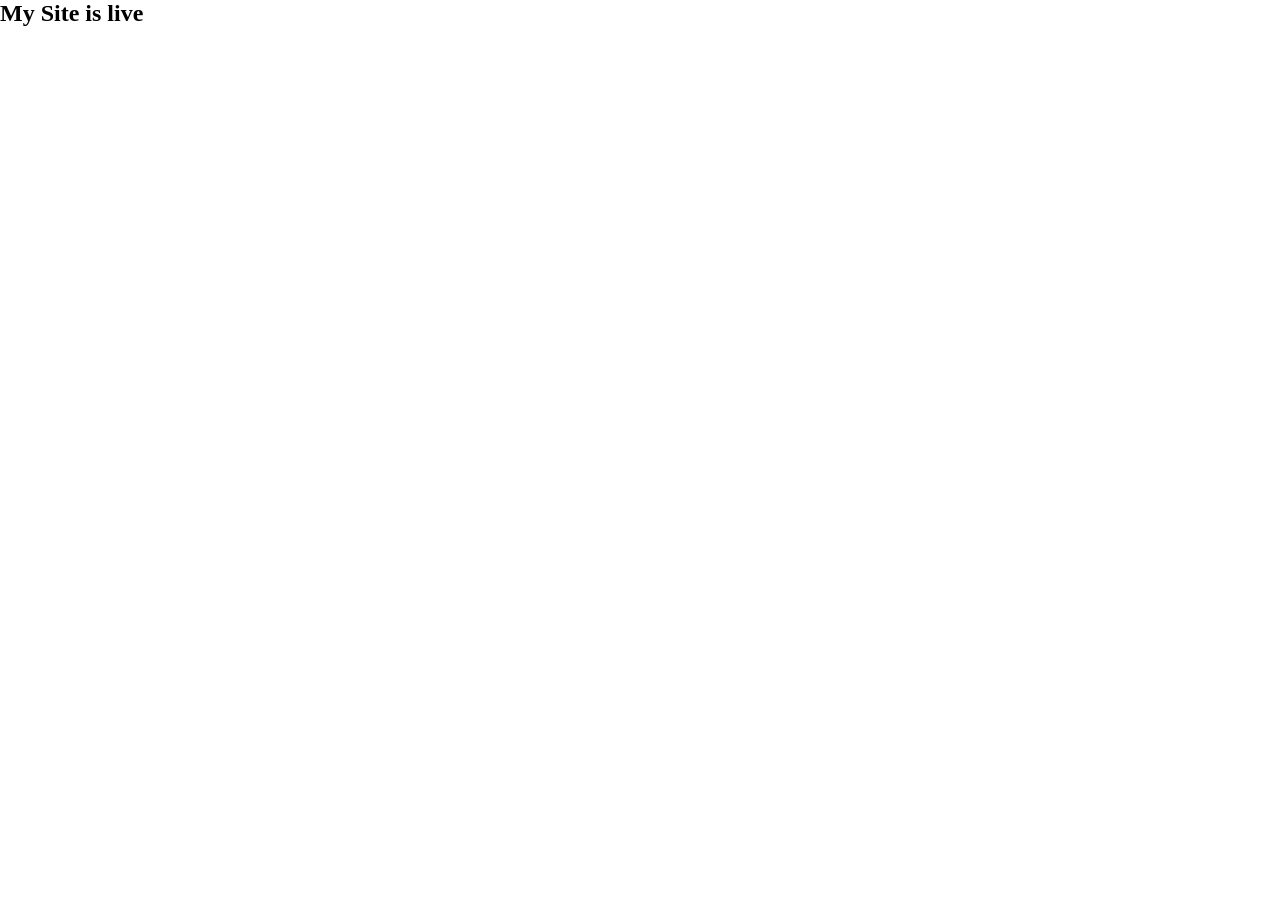
==== index.html @ db035b51 "commit" ====
<!DOCTYPE html>
<html lang="en">
<head>
    <meta charset="UTF-8">
    <meta name ="viewport" content ="width=device-width,initial-scale=1">
        <link rel="stylesheet" type = "text/css" href = "style35.css">
          
        <script src="https://kit.fontawesome.com/5765af88bb.js" crossorigin="anonymous"></script>
      
        
        <link rel="stylesheet" href="https://cdnjs.cloudflare.com/ajax/libs/font-awesome/4.7.0/css/font-awesome.min.css">
        
       
        <title>SIGMADESIGN</title>
        
        
</head>
<body>
    <h2>My Site is live</h2>
</body>
</html>
---- style35.css ----
* {
  margin: 0;
  padding: 0;
  box-sizing: border-box;
}
.header {
  display: grid;
}
.nav ul {
  position: fixed;
  background-color: white;
  z-index: 100;
  display: flex;
  overflow: hidden;
  width: 1520px;
  height: 80px;
  z-index: 1000;
}

.nav li a {
  display: inline-flex;
  align-items: center;
  justify-items: center;
  margin: 20px 30px;
  padding: 10px 12px;
  font-size: 1rem;
  font-family: Verdana, Geneva, Tahoma, sans-serif;
  color: black;
  text-decoration: none;
  cursor: pointer;
  position: relative;
  text-underline-position: below;
}
.nav li a :hover {
  color: red;
}
li:last-child {
  width: 150px;
  height: 50px;
  color: black;
}
li:last-child :hover {
  background-color: black !important;
  color: white !important;
}
.nav i {
  font-size: 1.2rem;
  color: rgb(31, 23, 23);
}

.content {
  position: absolute;
  display: block;
  width: 1000px;
  height: 500px;
}

.headline {
  display: flex;
}
.headline h2 {
  margin: 150px;
  width: 700px;
  height: 200px;
  background-color: #fff;
  color: black;
  font-size: 3rem;
  font-family: Arial, Helvetica, sans-serif;
}
.headline h3 {
  margin: 150px;
  width: 700px;
  height: 100px;
  background-color: #fff;
  color: black;
  font-size: 3rem;
  font-family: Arial, Helvetica, sans-serif;
}

.portal {
  margin: 40px;
  display: block;
  position: relative;
  width: 1520px;
  min-width: 100%;
  height: 350px;
  background-color: whitesmoke;
  text-align: center;
  margin-left: 0;
}
.portal h1 {
  margin: 40px;
  padding: 10px;
  font-family: sans-serif;
  text-align: center;
  font-size: 2rem;
  color: black 2px;
}
.portal p {
  width: 800px;
  margin: 20px;
  top: 50%;
  right: 50%;
  text-align: center;
  padding: 10px 12px;
  font-family: sans-serif;
  font-size: 1.3rem;
  color: black;
  margin-left: 350px;
}
.buttons {
  display: inline-flex;
  background-color: red;
  color: white;
  height: 40px;
  width: 80px;
  margin: 10px 10px;
  padding: 10px 14px;
  align-content: space-between;
  font-size: 1rem;
  cursor: pointer;
  border: black;
}
.buttons:hover {
  background-color: black;
}
.sections {
  margin: 10px 10px;
  padding: 10px 12px;
  display: inline-flex;
  position: relative;
  height: 400px;
  width: 1500px;
}
.part1 {
  display: block;
  margin-left: 60px;
  background-color: rgb(17, 15, 15);
  position: relative;
  height: 300px;
  color: white;
  width: 400px;
  margin-top: 20px;
}
.part1 h1 {
  margin: 30px;
  padding: 10px;
  color: white;
  text-align: center;
  font-size: 1.7rem;
  font-family: sans-serif;
}
.part1 p {
  color: white;
  text-align: center;
  font-size: 1.5rem;
  font-family: "Gill Sans", "Gill Sans MT", Calibri, "Trebuchet MS", sans-serif;
}

.press {
  padding: 10px;
  align-items: center;
  margin-top: 40px;
  margin-left: 180px;
  width: 50px;
  height: 40px;
  color: white;
  background-color: transparent;
  cursor: pointer;
  border: #fff solid 1px;
}
.press:hover {
  background-color: red;
}
.part2 {
  display: block;
  margin-left: 60px;
  background-color: rgb(17, 15, 15);
  position: relative;
  height: 300px;
  color: white;
  width: 400px;
  margin-top: 20px;
}
.part2 h1 {
  margin: 30px;
  padding: 10px;
  color: white;
  text-align: center;
  font-size: 1.7rem;
  font-family: sans-serif;
}
.part2 p {
  color: white;
  text-align: center;
  font-size: 1.5rem;
  font-family: "Gill Sans", "Gill Sans MT", Calibri, "Trebuchet MS", sans-serif;
}
.part3 {
  display: block;
  margin-left: 60px;
  background-color: rgb(17, 15, 15);
  position: relative;
  height: 300px;
  color: white;
  width: 400px;
  margin-top: 20px;
}
.part3 h1 {
  margin: 30px;
  padding: 10px;
  color: white;
  text-align: center;
  font-size: 1.7rem;
  font-family: sans-serif;
  text-decoration: none;
}
.part3 p {
  color: white;
  text-align: center;
  font-size: 1.5rem;
  font-family: "Gill Sans", "Gill Sans MT", Calibri, "Trebuchet MS", sans-serif;
}
.work {
  width: 1500px;
  height: 150px;
  display: block;

  text-align: center;
  font-size: 1.5rem;
  color: black 1px solid;
  font-family: sans-serif;
  font-weight: 200;
}
.bar {
  position: relative;
  left: 45%;
  margin: 15px;
  padding: 15px;
  width: 4rem;
  height: 1.3px;
  background-color: red;
}

.grid-container {
  display: grid;

  grid-template-rows: auto auto;
  grid-template-columns: auto auto;
  grid-gap: 0px;
  background-color: transparent;
  padding: 1px;
}

.grid-container > div {
  border: 1px solid black;
  text-align: center;
  height: 500px;
}

.project1 {
  height: 50vh;
  width: 50vw;
  position: relative;
  background-size: cover;
  background-position: 50% 50%;
  background-image: url("https://images.unsplash.com/photo-1441974231531-c6227db76b6e?ixlib=rb-1.2.1&ixid=eyJhcHBfaWQiOjEyMDd9&auto=format&fit=crop&w=1920&q=80");
}

.overlay {
  position: absolute;
  height: 100%;
  width: 100%;
  top: 0;
  left: 0;
  background: rgba(0, 0, 0, 0.65);
  color: white;
  display: flex;
  align-items: center;
  justify-content: center;
  flex-direction: column;
}
.overlay h4 {
  background-color: red;
  font-size: 1rem;
  color: white;
  margin-top: 10px;
}

.overlay h1 {
  font-size: 4rem;
  color: white;
  margin-top: 50px;
}
.overlay p {
  color: white;
  font-size: 1.2rem;
  font-family: sans-serif;
}
.project2 {
  height: 50vh;
  width: 50vw;
  position: relative;
  background-size: cover;
  background-position: 50% 50%;
  background-image: url("https://sheaproperties.com/uploads/aboutusblock/image/16039523057_eec7dc201d_k.jpg");
}
.project3 {
  height: 50vh;
  width: 50vw;
  position: relative;
  background-size: cover;
  background-position: 50% 50%;
  background-image: url("https://i.ytimg.com/vi/wcrXYRz6LUs/maxresdefault.jpg");
}
.project4 {
  height: 50vh;
  width: 50vw;
  position: relative;
  background-size: cover;
  background-position: 50% 50%;
  background-image: url("https://marketstreetlynnfield.com/wp-content/uploads/sites/3/2019/04/sephora-featured.jpg");
}

.click {
  padding: 10px;
  align-items: center;
  margin-top: 50px;
  margin-left: 20px;
  width: 40px;
  height: 40px;
  color: white;
  background-color: black;
  cursor: pointer;
  border: #fff solid 1px;
}
.click:hover {
  background-color: red;
}
.explore {
  margin: 30px;
  width: 1500px;
  height: 150px;
  display: block;
  text-align: center;
  font-size: 1.5rem;
  color: black 1px solid;
}

.learning {
  margin: 10px 10px;
  padding: 10px 12px;
  display: inline-flex;
  position: relative;
  height: 400px;
  width: 1200px;
}
.right {
  display: block;
  margin-left: 5px;
  position: relative;
  height: 300px;
  color: black;
  width: 600px;
}
.right h4 {
  font-size: 1rem;
  text-align: center;
  color: black;
}
.right img {
  width: 100vh;
  height: 70vh;
}
.right h1 {
  margin: 10px;
  padding: 10px;
  color: black;
  text-align: center;
  font-size: 1.7rem;
  font-family: sans-serif;
}
.right p {
  color: black;
  text-align: center;
  font-size: 1.5rem;
  font-family: "Gill Sans", "Gill Sans MT", Calibri, "Trebuchet MS", sans-serif;
}

.left {
  display: block;
  margin-left: 140px;
  position: relative;
  height: 300px;
  color: black;
  width: 600px;
}
.left h4 {
  font-size: 1rem;
  text-align: center;
  color: black;
}
.left img {
  width: 100vh;
  height: 70vh;
}
.left h1 {
  margin: 10px;
  padding: 10px;
  color: black;
  text-align: center;
  font-size: 1.7rem;
  font-family: sans-serif;
}
.left p {
  color: black;
  text-align: center;
  font-size: 1.5rem;
  font-family: "Gill Sans", "Gill Sans MT", Calibri, "Trebuchet MS", sans-serif;
}
.select {
  padding: 10px;
  align-items: center;
  margin-top: 50px;
  margin-left: 250px;
  width: 40px;
  height: 40px;
  color: black;
  background-color: white;
  cursor: pointer;
  border: black solid 1px;
}
.select:hover {
  background-color: red;
}

.agency {
  margin-top: 400px;

  padding: 10px;
  width: 1520px;
  height: 300px;
  background-color: whitesmoke;
  display: block;
}
.agency h1 {
  text-align: center;
  font-size: 2rem;
  color: black;
  font-family: Georgia, "Times New Roman", Times, serif;
  margin: 20px;
}
.agency p {
  width: 600px;
  font-size: 1rem;
  color: black;
  font-family: Georgia, "Times New Roman", Times, serif;
  text-align: center;
  margin: 20px;
  margin-left: 400px;
}
.create {
  margin-top: 50px;
  width: 1500px;
  height: 200px;
  display: block;
  text-align: center;
  position: relative;
}
.create h1 {
  font-size: 1.8rem;
  color: black 1px solid;
  font-family: sans-serif;
}
.contact {
  margin: 20px 12px;
  padding: 10px 5px;
  margin-left: 0px;
  width: 150px;
  height: 50px;
  color: white;
  background-color: red;
  border: red;
  cursor: pointer;
}
.contact:hover {
  background-color: maroon;
}
.footer {
  float: left;
  margin: 10px;

  position: relative;
  width: 1520px;
  height: 200px;
}
.grid-containers {
  display: grid;
  grid-template-columns: auto auto auto auto auto auto;

  background-color: white;
  margin: 0px 20px;
  padding: 4px;
}

.grid-containers > div {
  background-color: black;
  color: white;
  text-align: center;
  font-family: "Segoe UI", Tahoma, Geneva, Verdana, sans-serif;
  padding: 35px 0;
  font-size: 17px;
}
.grid-containers .i {
  font-size: 12px;
  color: white;
  cursor: pointer;
}
.grid-containers a {
  text-decoration: none;
  text-decoration-line: underline;
  color: white;
  cursor: pointer;
}

.item7 {
  grid-column: 7 / span 7;
}
.chat {
  position: fixed;
}
.talk {
  position: fixed;
  color: white;
  background-color: red;
  border-radius: 60px;

  width: 60px;
  height: 50px;
  right: 30px;
  cursor: pointer;
}
.talk:hover {
  background-color: tomato;
}
.talk i {
  font-size: 20px;
}
.close-button {
  margin-top: 40px;
  width: 70px;
  height: 30px;
  margin: 2px;
  padding: 2px;
  display: relative;
  border: none;
  outline: none;
  color: white;
  font-size: 30px;
  background-color: red;
  border-radius: 50px;
  cursor: pointer;
}
.close-button:hover {
  color: black;
}
.modal-bg {
  display: flex-inline;
  position: fixed;
  bottom: 20%;
  left: 85%;
  width: 400px;
  height: 250px;
  border-color: 2px red;
  border-bottom-color: red;
  border-left-color: red;
  border-right-color: red;
  border-radius: 40px;
  z-index: 1000;
  transform: translate(-50%, -50%);
  transition: visibility 0s, opcacity 0.5s;
  opacity: 0;
  text-align: center;
  align-items: center;
  visibility: hidden;
}
.bg-active {
  visibility: visible;
  opacity: 1;
}

.modal-header {
  display: block;
  padding: 5px 10px;
  float: right;
  font-size: 10px;
  color: black;
}
.head {
  background-color: red;
  height: 20px;
  width: 590px;
  margin-right: 30px;
}

.modal-input-field {
  display: flex;
  flex-direction: row;
  width: 350px;
  height: 50px;
  background-color: lightyellow;
  margin: 20px 20px;
  padding: 0px 0;
  border-radius: 10px;
}

.modal-input-field input {
  background: none;
  outline: none;
  border: black;
  line-height: 1;
  margin: 7px;
  padding: 7px;
  font-weight: 500;
  font-size: 1.1rem;
  color: black;
}

.modal-input-field input::placeholder {
  font-weight: 600;
}
.submit-btn {
  width: 80px;
  height: 40px;
  border: none;
  outline: none;
  border-radius: 60px;
  cursor: pointer;
  background-color: none;

  margin-left: 150px;
}

.submit-btn i {
  font-size: 40px;
  margin: 3px;
  display: absolute;
  color: black;
}
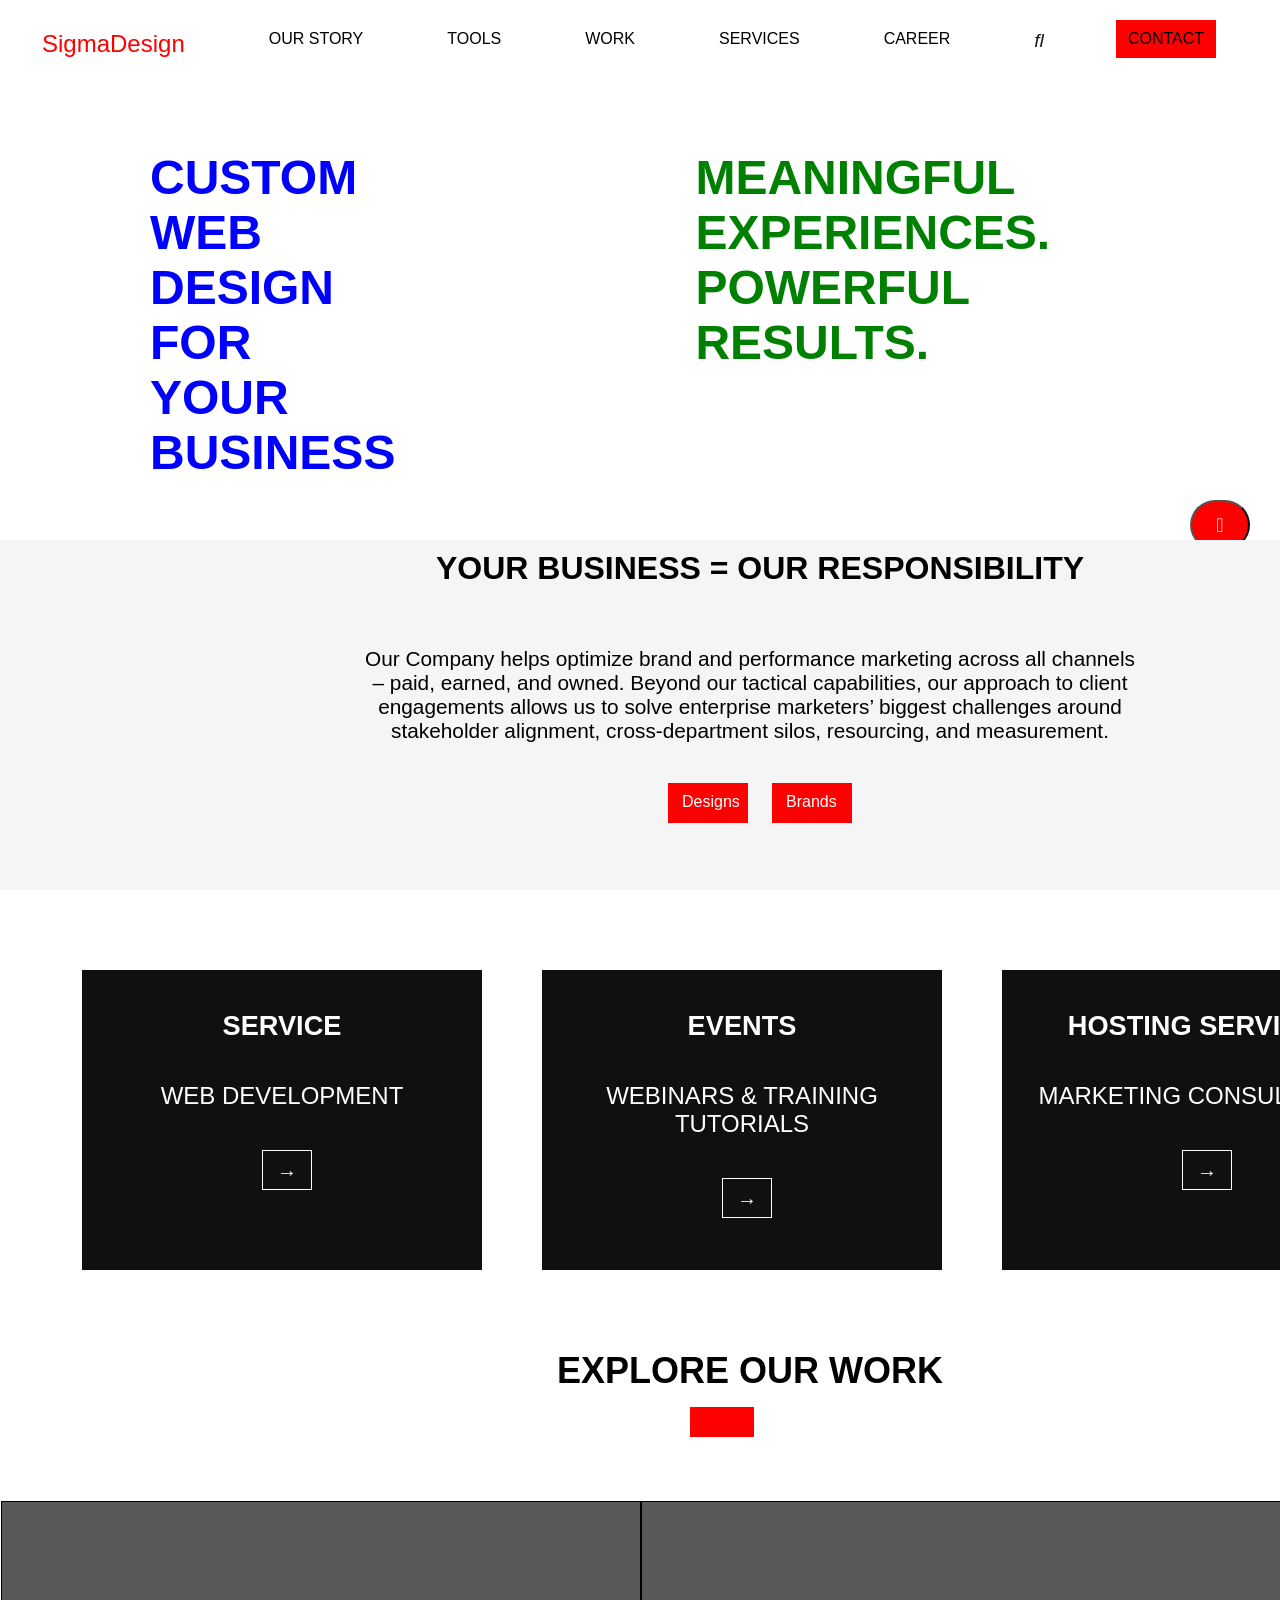
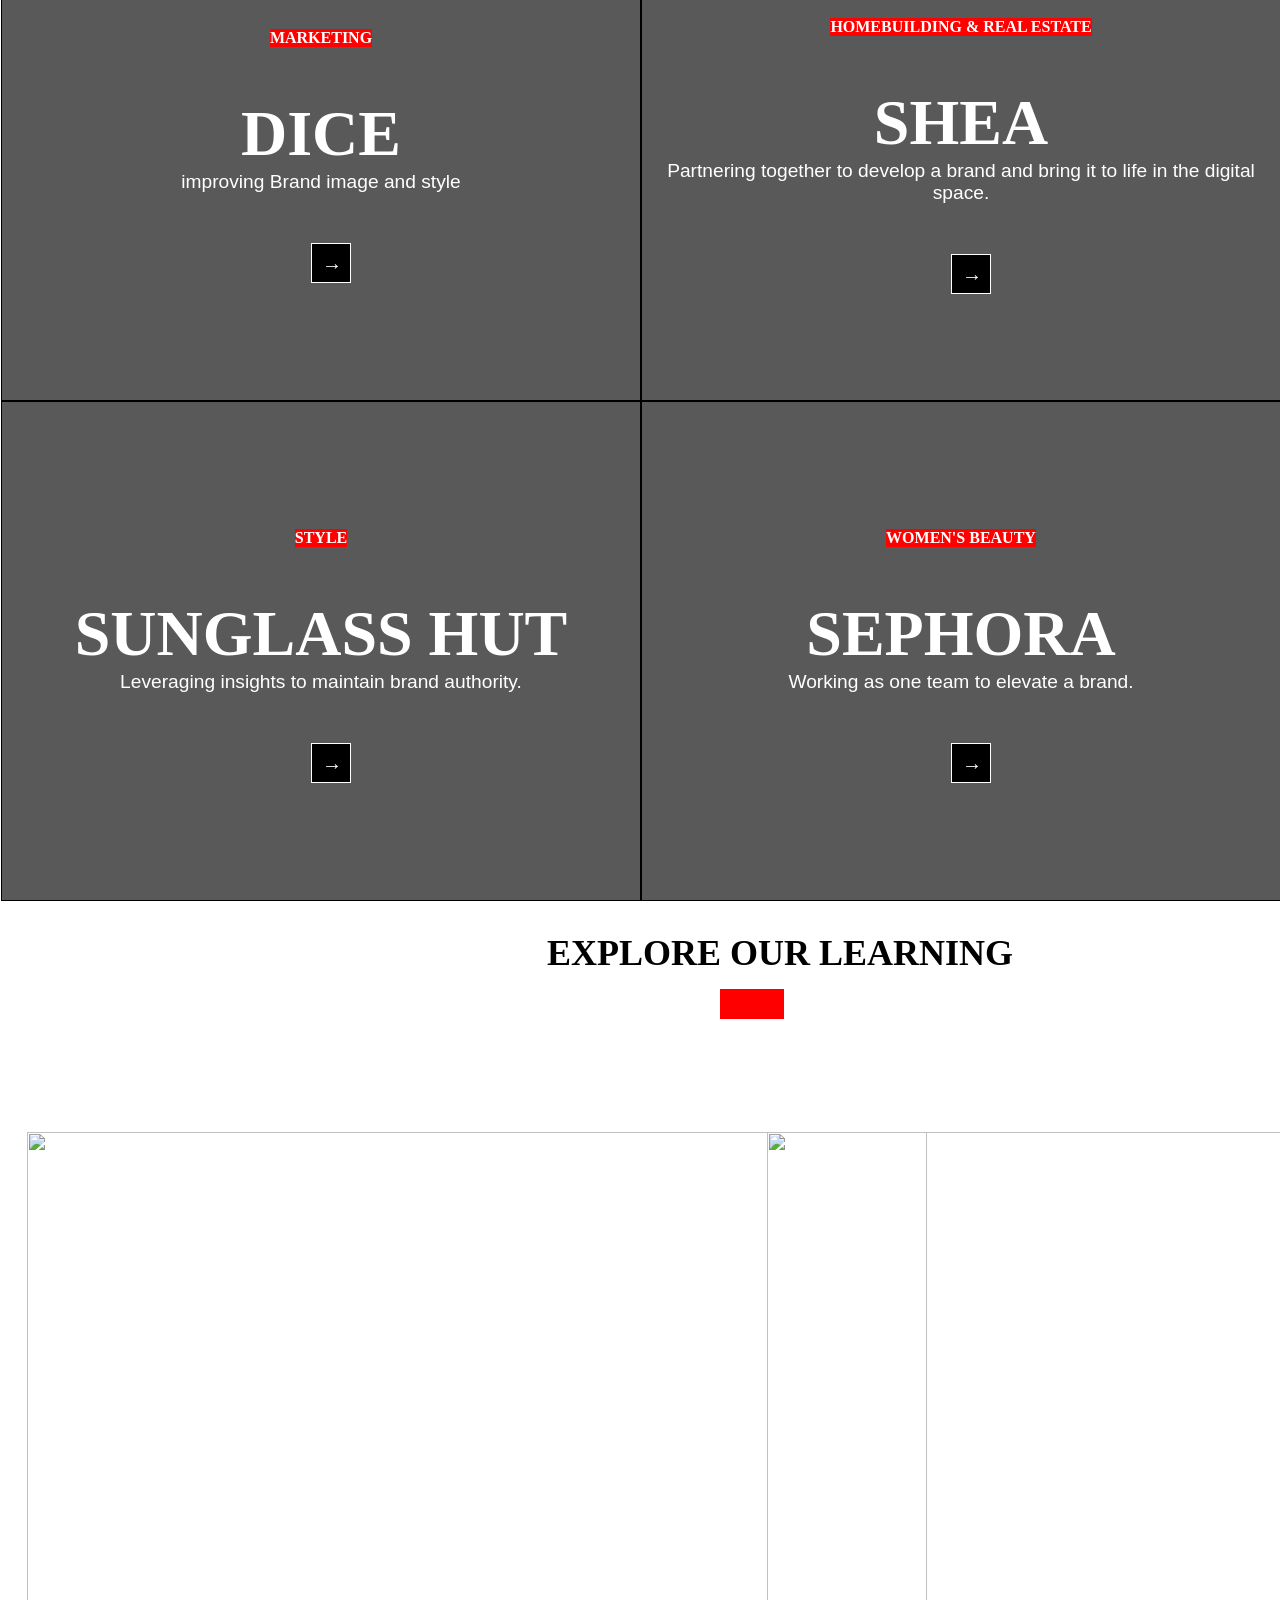
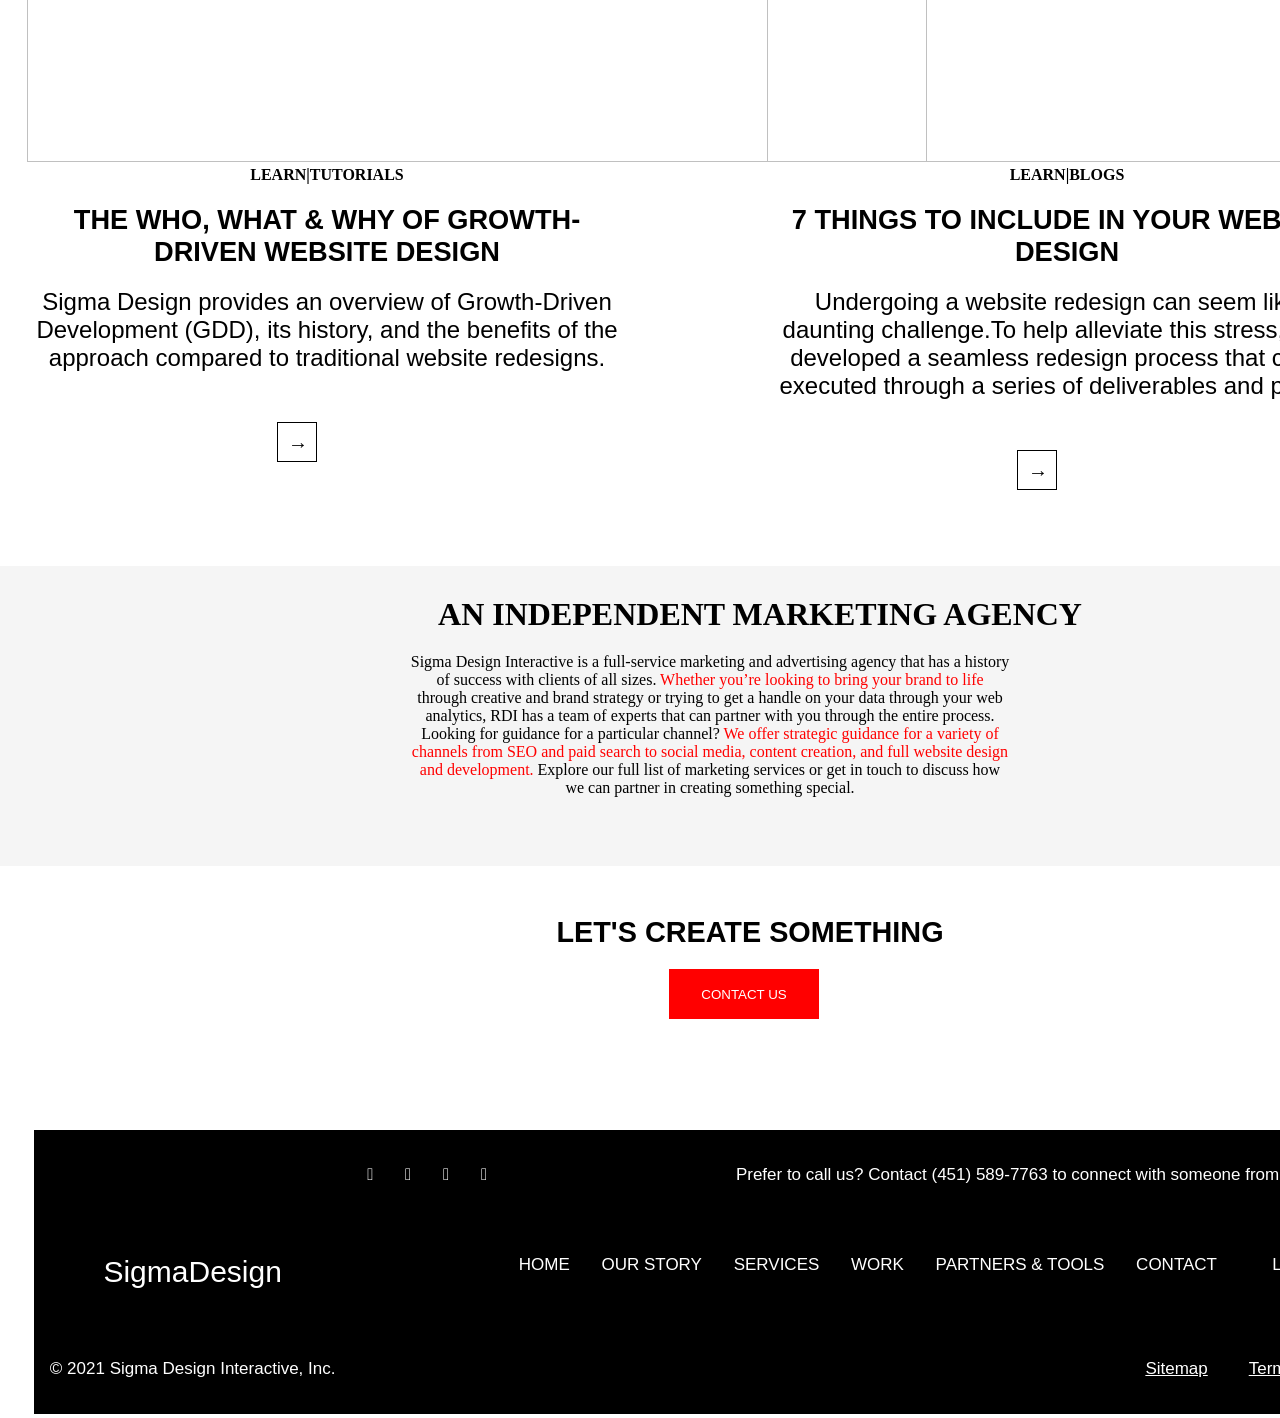
==== commit 76ea1e88: "Update index.html" ====
--- a/index.html
+++ b/index.html
@@ -16,6 +16,225 @@
         
 </head>
 <body>
-    <h2>My Site is live</h2>
+   <div class="header">
+      
+     <div id="nav" class="nav">
+        
+        <ul type="none">
+             <li><a href='' style=color:red;font-size:1.5rem;>SigmaDesign</a></li>
+            <li> <a href="">OUR STORY</a></li>
+            <li><a href="">TOOLS</a></li>
+             <li><a href="">WORK</a></li>
+            <li> <a href="">SERVICES</a></li> 
+            <li> <a href="">CAREER</a></li>
+            <li><a href=""><i class="fas fa-search"></i></a></li> 
+            <li><a href=""style= background-color:red; >CONTACT</a></li> 
+        </ul>
+        
+    </div>
+    <div class="content">
+       
+    <div class="headline">
+        <h2 id="jar">CUSTOM WEB DESIGN<br>
+            FOR YOUR BUSINESS</h2>
+            <h3 id ="jug">MEANINGFUL EXPERIENCES.<br>
+                 POWERFUL RESULTS.</h3>
+           
+    </div>
+    <div class="chat">
+        <button class="talk"><i class="far fa-comments"></i></button>
+        <div class="modal-bg">
+                
+            <div class="modal-header">
+                <div class="head"></div>
+                   <h1>Hello! How can I help you today ?</h1>
+                    <div class="modal-input-field">
+                        <input type ="text" class="email" placeholder="talk to our representative ">
+                        <button  onclick ="submit()"  class="submit-btn"><i class="fas fa-caret-right"></i></button>
+                    </div>
+                    
+                </div>
+                <button id="close" class="close-button">&times;</button>
+           </div>
+         
+           </div>
+    <div class="portal">
+        <h1> <b>YOUR BUSINESS = OUR RESPONSIBILITY </b></h1>
+        <p>Our Company  helps optimize brand and performance marketing across all channels – paid, earned, and owned.
+        Beyond our tactical capabilities, our approach to client engagements allows us to solve enterprise marketers’ biggest challenges around stakeholder alignment, cross-department silos, resourcing, and measurement.</p>
+       
+        <button  class ="buttons" >  Designs</button>
+        <button  class ="buttons" >  Brands</button>
+  
+    </div>
+    <div class="sections">
+        <div class="part1">
+           
+          <h1>SERVICE</h1>
+          <p>WEB DEVELOPMENT</p>
+          <button class="press"> <span style='font-size:20px;'>&#8594;</span></button>
+        </div>
+        <div class="part2">
+           
+            <h1>EVENTS</h1>
+            <p>WEBINARS & TRAINING TUTORIALS</p>
+            <button class="press"><span style='font-size:20px;'>&#8594;</span> </button>
+        </div>
+        <div class="part3">
+           
+            <h1>HOSTING SERVICES</h1>
+            <p>MARKETING CONSULTANCY</p>
+            <button class="press"> <span style='font-size:20px;'>&#8594;</span></button>
+        </div>
+    </div>
+    
+    <div class="work">
+        <h2> EXPLORE OUR WORK </h2>
+        <div class="bar"></div>
+    </div>
+    <div class = "grid-container">
+        <div class="project1">
+            <div class="overlay">
+                <h4>MARKETING</h4>
+               <h1> DICE</h1>
+               <p>improving  Brand image and style</p>
+               <button class="click"><span style='font-size:20px;'>&#8594;</span> </button>
+            </div>
+        </div>
+        <div class="project2">
+            <div class ="overlay">
+                <h4>HOMEBUILDING & REAL ESTATE</h4>
+            <h1> SHEA</h1>
+            <p>Partnering together to develop a brand and bring it to life in the digital space.</p>
+            <button class="click"><span style='font-size:20px;'>&#8594;</span> </button>
+        </div>
+        </div>
+        <div class="project3">
+            <div class ="overlay">
+                <h4>STYLE</h4>
+            <h1> SUNGLASS HUT </h1>
+            <p> Leveraging insights to maintain brand authority.</p>
+            <button class="click"><span style='font-size:20px;'>&#8594;</span> </button>
+        </div>
+        </div>
+        <div class="project4">
+            <div class ="overlay">
+                <h4>WOMEN'S BEAUTY</h4>
+                 <h1> SEPHORA </h1>
+                  <p>Working as one team to elevate a brand.</p>
+                <button class="click"><span style='font-size:20px;'>&#8594;</span> </button>
+            </div>
+        </div>
+    </div>
+    <div class="explore">   
+        <h2> EXPLORE OUR LEARNING </h2>
+        <div class="bar"></div> 
+   </div>
+   <div class="learning">
+       <div class ="right">
+           <img src="C:\Users\Rohinimunnangi\Desktop\apex concepts\work.jpg">
+           <h4>LEARN|TUTORIALS</h4>
+           <h1>THE WHO, WHAT & WHY OF GROWTH-DRIVEN WEBSITE DESIGN</h1>
+            <p>  Sigma Design provides an overview of Growth-Driven Development (GDD), its history, and the benefits of the approach compared to traditional website redesigns.</p>
+            <button class="select"><span style='font-size:20px;'>&#8594;</span></button>
+       </div>
+       <div class ="left">
+           <img src="C:\Users\Rohinimunnangi\Desktop\apex concepts\workers.jpg">
+           <h4>LEARN|BLOGS</h4>
+           <h1>7 THINGS TO INCLUDE IN YOUR WEBSITE DESIGN</h1>
+           <p>Undergoing a website redesign can seem like a daunting challenge.To help alleviate this stress, we've developed a seamless redesign process that can be executed through a series of deliverables and phases. </p>
+           <button class="select"><span style='font-size:20px;'>&#8594;</span></button>
+       </div>
+   </div>
+   <div class ="agency">
+    <h1>AN INDEPENDENT MARKETING AGENCY</h1>
+    <p> Sigma Design Interactive is a full-service marketing and advertising agency that has a history of success with clients of all sizes.
+       <span style= color:red;>Whether you’re looking to bring your brand to life </span> through creative and brand strategy or trying to get a handle on your data through your web analytics, RDI has a team of experts that can partner with you through the entire process.<br>
+       Looking for guidance for a particular channel?  <span style= color:red;>We offer strategic guidance for a variety of channels from SEO and paid search to social media, content creation, and full website design and development.</span> Explore our full list of marketing services or get in touch to discuss how we can partner in creating something special. </p>
+    </div> 
+    <div class ="create">
+        <h1> LET'S CREATE SOMETHING</h1>
+        <button class = "contact">CONTACT US</button>
+    </div>
+    <div class="footer">
+    
+        <div class="grid-containers">
+            <div class="item1"></div>
+            <div class="item2"><a href="https://www.instagram.com/accounts/login/"></a><i class="fab fa-instagram"></i></div>
+            <div class="item3"><a href="https://en-gb.facebook.com/login/"></a><i class="fab fa-facebook-f"></i></div>  
+            <div class="item4"><a href="https://www.youtube.com/"></a><i class="fab fa-youtube"></i></div>
+            <div class="item5"> <a href ="https://twitter.com/?lang=en"></a><i class="fab fa-twitter"></i></div>
+            <div class="item6"><a href=""></a> <i class="fab fa-linkedin-in"></i></div>
+            <div class="item7">Prefer to call us? Contact (451) 589-7763 to connect with someone from our team.</div>
+            <div class="item8" style= font-size:30px;>SigmaDesign </div>
+            <div class="item20"></div>
+            <div class="item21"></div>
+            <div class="item9"></div> 
+            <div class="item10"></div>
+            <div class="item11">HOME</div>
+            <div class="item12">OUR STORY</div>
+            <div class="item13">SERVICES</div>
+            <div class="item14">WORK</div>
+            <div class="item15">PARTNERS & TOOLS</div>
+            <div class="item16">CONTACT</div>
+            <div class="item17">LEARN</div>
+            <div class="item18">CAREER</div>
+            <div class="item19">© 2021 Sigma Design Interactive, Inc.</div>
+            <div class="item20"></div>
+            <div class="item21"></div>
+            <div class="item23"></div>
+            <div class="item23"></div>
+            <div class="item8"></div>  
+            <div class="item8"></div>  
+            <div class="item8"></div>  
+            <div class="item8"></div>  
+            <div class="item8"></div>
+            <div class="item20"><a href="https://developers.google.com/search/docs/advanced/sitemaps/overview">Sitemap</a></div>
+            <div class="item21"><a href="https://www.termsfeed.com/blog/privacy-policies-vs-terms-conditions/">Terms Of Use</a></div>
+            <div class="item22"><a href="https://policies.google.com/privacy?hl=en-US">Privacy Policy</a></div>   
+            
+          </div>
+    </div>   
+   
+</div>
+</div>
+
+</div>
+
 </body>
-</html>+<script>
+   
+    window.addEventListener('scroll',()=>{
+    var Nav = document.getElementsById("nav");
+    Nav.classList.toggle('sticky',scrollY >0)});
+      var his = document.getElementById("jar");
+var hers = document.getElementById("jug");
+    hers.style.color = "black";
+    his.style.color = "black";
+function changeColor()
+{
+   {
+        his.style.color = his.style.color == "black" ? "blue" : "green" ; 
+        
+        hers.style.color =  hers.style.color == "black" ? "green" : "red" ;
+    
+   }
+}
+
+window.setTimeout(changeColor,1000);
+    var modalBtn = document.querySelector('.talk');
+
+var modalBg = document.querySelector('.modal-bg');
+var closeBtn = document.querySelector('.close-button');
+modalBtn.addEventListener('click', () => {
+    modalBg.classList.add('bg-active');
+});
+
+
+closeBtn.addEventListener('click', () => {
+    modalBg.classList.remove('bg-active');
+   
+});
+</script>
+</body>
+</html>
